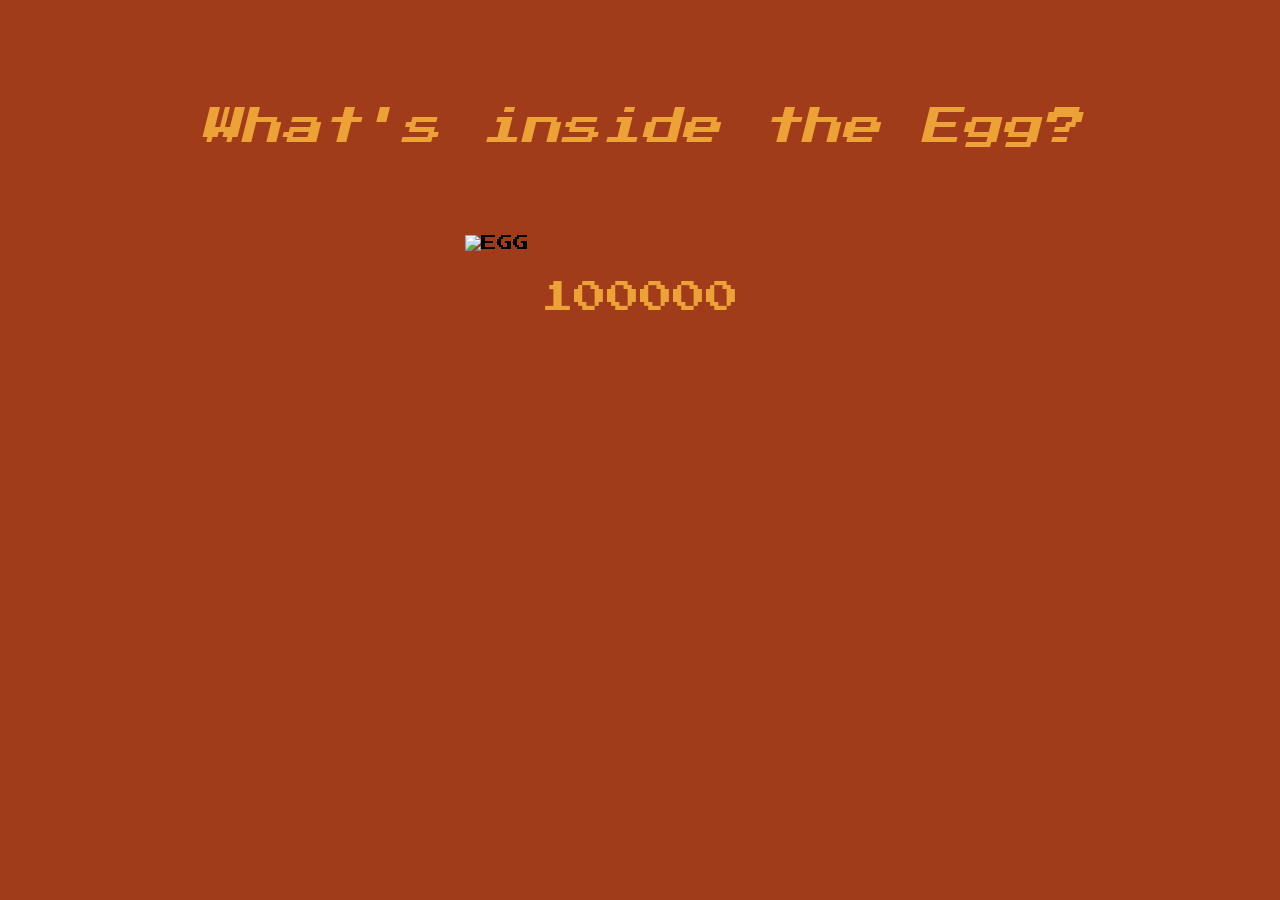
==== index.html @ bc974554 "Version 1" ====
<!DOCTYPE html>
<html lang="en">

<head>

  <meta charset="UTF-8">
  <meta http-equiv="X-UA-Compatible" content="IE=edge">
  <meta name="viewport" content="width=device-width, initial-scale=1.0">
  <title>What's Inside The Egg</title>
  <link rel="stylesheet" href="style.css">
  <link rel="icon" type="image/x-icon"
    href="https://www.iconarchive.com/download/i107480/google/noto-emoji-food-drink/32390-egg.512.png">
  <link rel="preconnect" href="https://fonts.googleapis.com">
  <link rel="preconnect" href="https://fonts.gstatic.com" crossorigin>
  <link href="https://fonts.googleapis.com/css2?family=Press+Start+2P&display=swap" rel="stylesheet">

</head>

<body>

  <div class="game-container">
    <div class="game-title">
      What's inside the Egg?
    </div>

    <img class="egg-image" onclick="minus1()"
      src="https://www.iconarchive.com/download/i107480/google/noto-emoji-food-drink/32390-egg.512.png" alt="EGG">

    <div class="counter" id="counter">
      100000
    </div>
  </div>

  <script>
    // Starting value
    let count = localStorage.getItem("count") || 100000;

    // Subtracting 1 and saving the new value
    function minus1() {
      count = count - 1
      let counter = document.getElementById("counter");
      counter.innerText = count
      localStorage.setItem("count", count);
    }

    // Set the initial value of the counter
    let counter = document.getElementById("counter");
    counter.innerText = count;
  </script>

</body>

</html>
---- style.css ----
body {
  font-family: 'Press Start 2P', cursive;
  margin: 0px;
  background-color: rgb(161, 60, 26);
}

.game-container {
  padding: 30px;
  display: flex;
  flex-direction: column;
  align-items: center;
  margin: 70px 0px 0px 0px;
}

.game-title {
  font-size: 40px;
  margin: 0px 0px 80px 0px;
  color: rgb(236, 162, 55);
  font-style: italic;
  text-align: center;
  line-height: 55px;
}

.egg-image {
  width: 350px;
  margin: 0px 0px 30px 0px;
}

.egg-image:hover {
  cursor: pointer;
}

.counter {
  font-size: 33px;
  color: rgb(236, 162, 55);
}
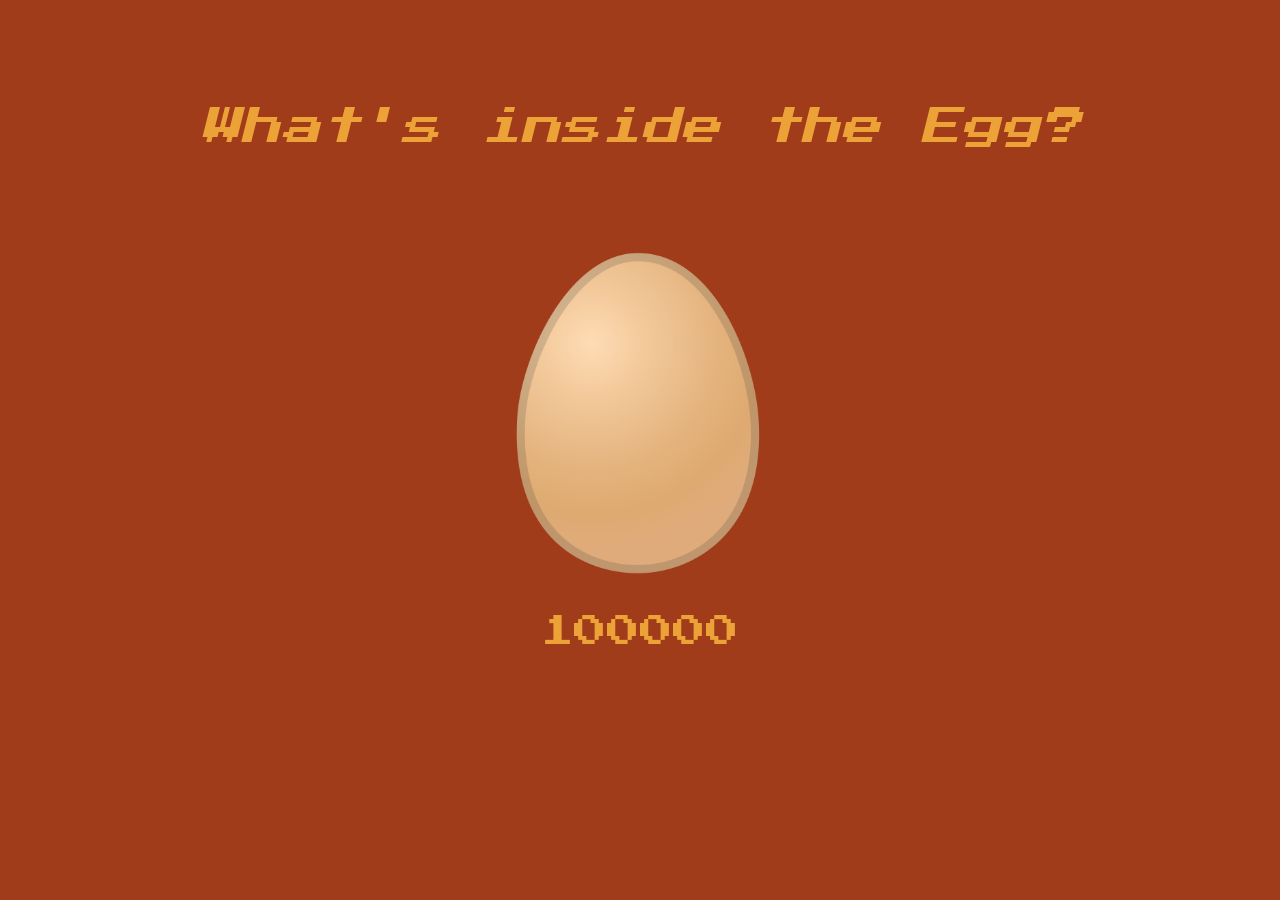
==== commit 3549c735: "Improved images loading added GitIgnore" ====
--- a/index.html
+++ b/index.html
@@ -8,8 +8,7 @@
   <meta name="viewport" content="width=device-width, initial-scale=1.0">
   <title>What's Inside The Egg</title>
   <link rel="stylesheet" href="style.css">
-  <link rel="icon" type="image/x-icon"
-    href="https://www.iconarchive.com/download/i107480/google/noto-emoji-food-drink/32390-egg.512.png">
+  <link rel="icon" type="image/x-icon" href="Google-Noto-Emoji-Food-Drink-32390-egg.512.png">
   <link rel="preconnect" href="https://fonts.googleapis.com">
   <link rel="preconnect" href="https://fonts.gstatic.com" crossorigin>
   <link href="https://fonts.googleapis.com/css2?family=Press+Start+2P&display=swap" rel="stylesheet">
@@ -23,8 +22,7 @@
       What's inside the Egg?
     </div>
 
-    <img class="egg-image" onclick="minus1()"
-      src="https://www.iconarchive.com/download/i107480/google/noto-emoji-food-drink/32390-egg.512.png" alt="EGG">
+    <img class="egg-image" onclick="minus1()" src="Google-Noto-Emoji-Food-Drink-32390-egg.512.png" alt="EGG">
 
     <div class="counter" id="counter">
       100000
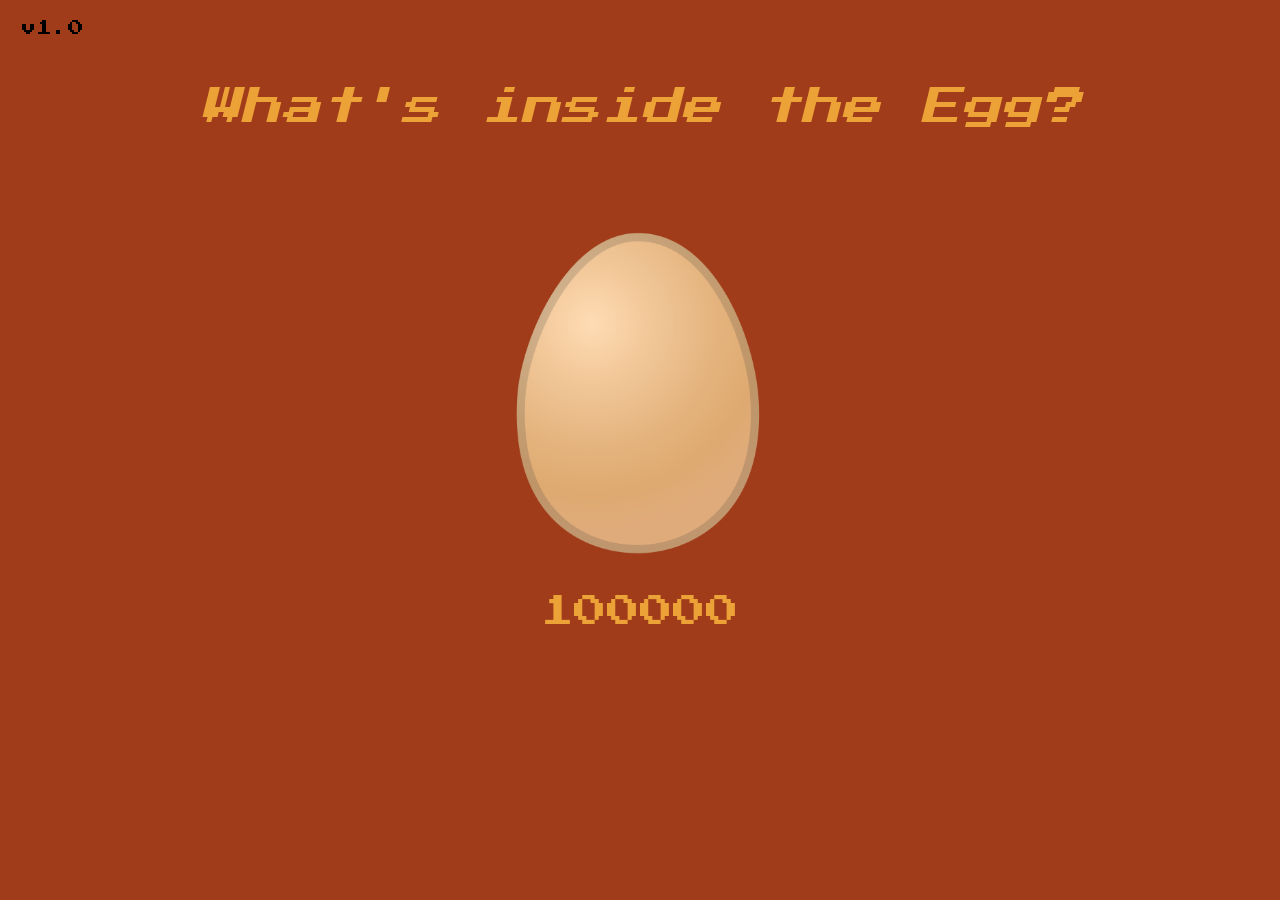
==== commit 160d865c: "Added version number" ====
--- a/index.html
+++ b/index.html
@@ -46,6 +46,10 @@
     counter.innerText = count;
   </script>
 
+  <div class="app-version">
+    v1.0
+  </div>
+
 </body>
 
 </html>
--- a/style.css
+++ b/style.css
@@ -2,14 +2,14 @@
   font-family: 'Press Start 2P', cursive;
   margin: 0px;
   background-color: rgb(161, 60, 26);
+  /* padding: 80px 30px 70px 30px; I dont know if this is better or margin on the game-container */
 }
 
 .game-container {
-  padding: 30px;
   display: flex;
   flex-direction: column;
   align-items: center;
-  margin: 70px 0px 0px 0px;
+  margin: 80px 30px 70px 30px;
 }
 
 .game-title {
@@ -34,3 +34,9 @@
   font-size: 33px;
   color: rgb(236, 162, 55);
 }
+
+.app-version {
+  position: absolute;
+  top: 20px;
+  left: 20px;
+}
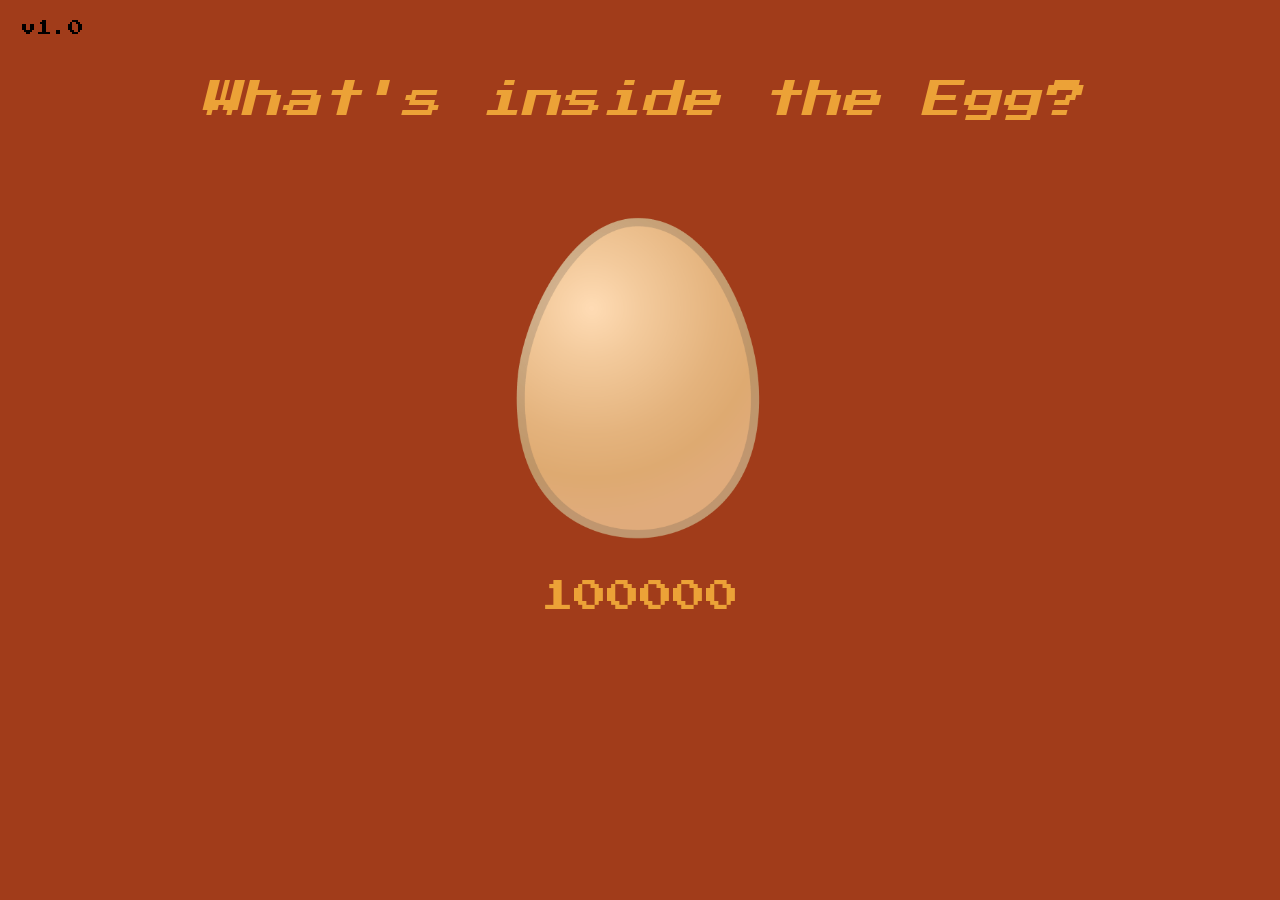
==== commit 256ebe3d: "Adding a hidden page" ====
--- a/index.html
+++ b/index.html
@@ -17,10 +17,11 @@
 
 <body>
 
+  <div class="game-title">
+    What's inside the Egg?
+  </div>
+
   <div class="game-container">
-    <div class="game-title">
-      What's inside the Egg?
-    </div>
 
     <img class="egg-image" onclick="minus1()" src="Google-Noto-Emoji-Food-Drink-32390-egg.512.png" alt="EGG">
 
@@ -46,9 +47,8 @@
     counter.innerText = count;
   </script>
 
-  <div class="app-version">
-    v1.0
-  </div>
+  <a class="app-version" href="hidden-page.html" target="_blank">v1.0</a>
+
 
 </body>
 
--- a/style.css
+++ b/style.css
@@ -12,13 +12,31 @@
   margin: 80px 30px 70px 30px;
 }
 
+.pill-container {
+  display: flex;
+ justify-content: space-evenly;
+  margin: 80px 30px 70px 30px;
+}
+
+.pill-image{
+  width: 350px;
+}
+
 .game-title {
   font-size: 40px;
-  margin: 0px 0px 80px 0px;
+  margin: 80px 0px 80px 0px;
   color: rgb(236, 162, 55);
   font-style: italic;
   text-align: center;
-  line-height: 55px;
+  /* line-height: 55px; I don't know what it does */
+}
+
+.game-subtitle {
+  font-size: 30px;
+  margin: 120px 0px 80px 0px;
+  color: rgb(140, 193, 15);
+  text-align: center;
+  /* line-height: 55px; I don't know what it does */
 }
 
 .egg-image {
@@ -39,4 +57,6 @@
   position: absolute;
   top: 20px;
   left: 20px;
+  text-decoration: none;
+  color: black;
 }
